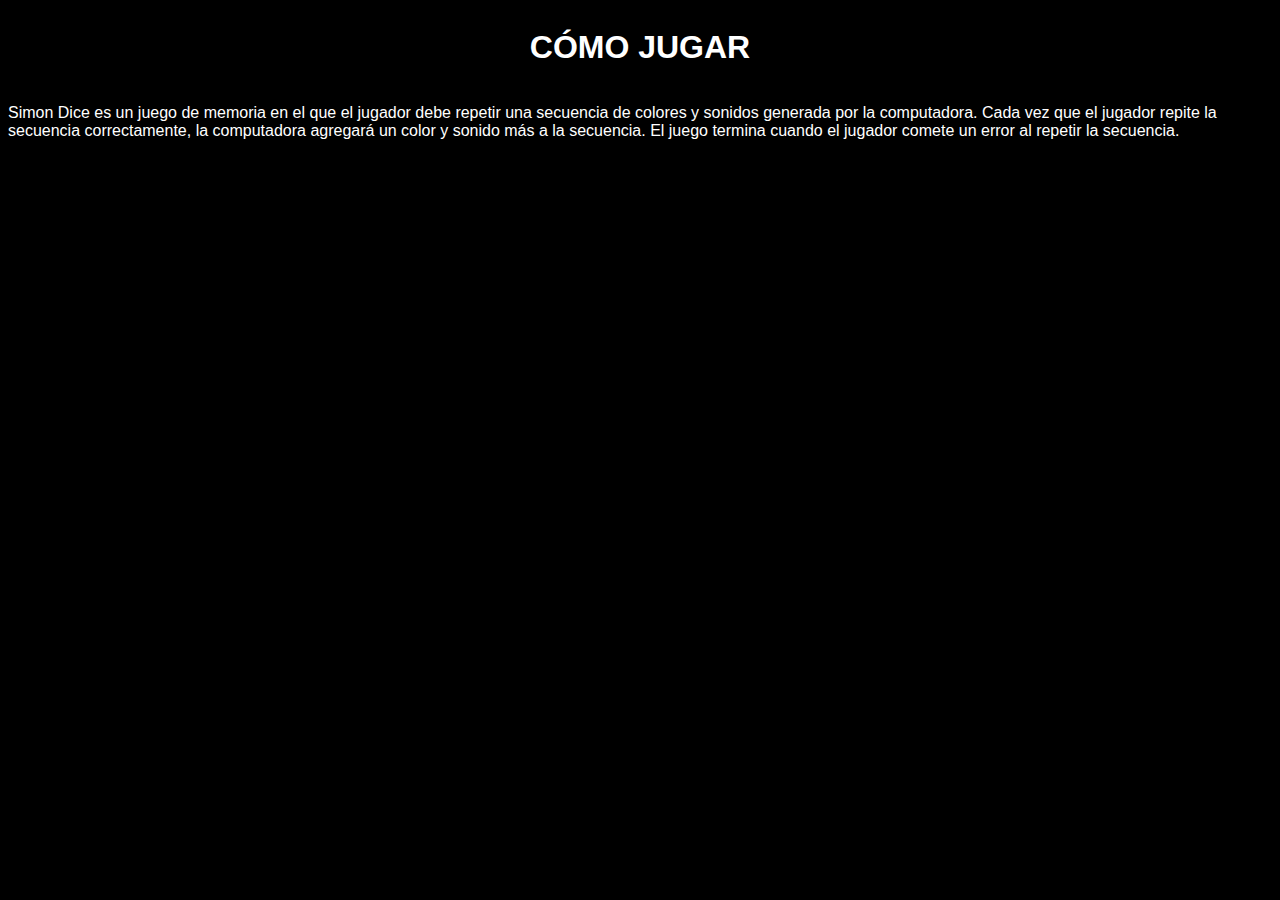
==== ayuda.html @ 231c329e "boton ayuda" ====
<!DOCTYPE html>
<html lang="en">
<head>
    <meta charset="UTF-8">
    <meta name="viewport" content="width=device-width, initial-scale=1.0">
    <title>Ayuda</title>
    <link rel="stylesheet" href="styles.css">
</head>
<body>
    
    <h1>CÓMO JUGAR</h1>
    <p>Simon Dice es un juego de memoria en el que el jugador debe repetir una secuencia de colores y sonidos generada por la computadora. Cada vez que el jugador repite la secuencia correctamente, la computadora agregará un color y sonido más a la secuencia. El juego termina cuando el jugador comete un error al repetir la secuencia.</p>

</body>
</html>
---- styles.css ----
body {
    background-color: black;
    color: white;
    display: flex;
    flex-direction: column;
    align-items: center;
    font-family: Arial, sans-serif;
}

button {
    background-color: gray;
    color: white;
    border: none;
    padding: 10px;
    cursor: pointer;
    margin-top: 20px;
}

.container {
    position: relative;
    width: 80vw;
    height: 80vw;
    max-width: 300px;
    max-height: 300px;
    display: flex;
    justify-content: center;
    align-items: center;
}

.square {
    width: 45%;
    height: 45%;
    position: absolute;
    border-radius: 50%;
    cursor: pointer;
    transition: opacity 0.3s;
}

.red { background-color: rgb(230, 16, 16); top: 0; left: 50%; transform: translateX(-50%); }
.blue { background-color: rgb(22, 51, 180); bottom: 0; left: 50%; transform: translateX(-50%); }
.green { background-color: rgb(4, 109, 4); left: 0; top: 50%; transform: translateY(-50%); }
.yellow { background-color: rgb(247, 247, 24); right: 0; top: 50%; transform: translateY(-50%); }

.center {
    width: 30%;
    height: 30%;
    background-color: black;
    border-radius: 50%;
    position: absolute;
    display: flex;
    justify-content: center;
    align-items: center;
    color: white;
    font-size: 18px;
    font-weight: bold;
    cursor: pointer;
}

.boton-jugar{
    background-color: gray;
    border: none;
    color: white;
    padding: 15px 32px;
    text-align: center;
    text-decoration: none;
    display: inline-block;
    font-size: 16px;
    margin: 4px 2px;
    cursor: pointer;
}

.boton-ayuda{
    background-color: gray;
    border: none;
    color: white;
    padding: 15px 32px;
    text-align: center;
    text-decoration: none;
    display: inline-block;
    font-size: 16px;
    margin: 4px 2px;
    cursor: pointer;
}
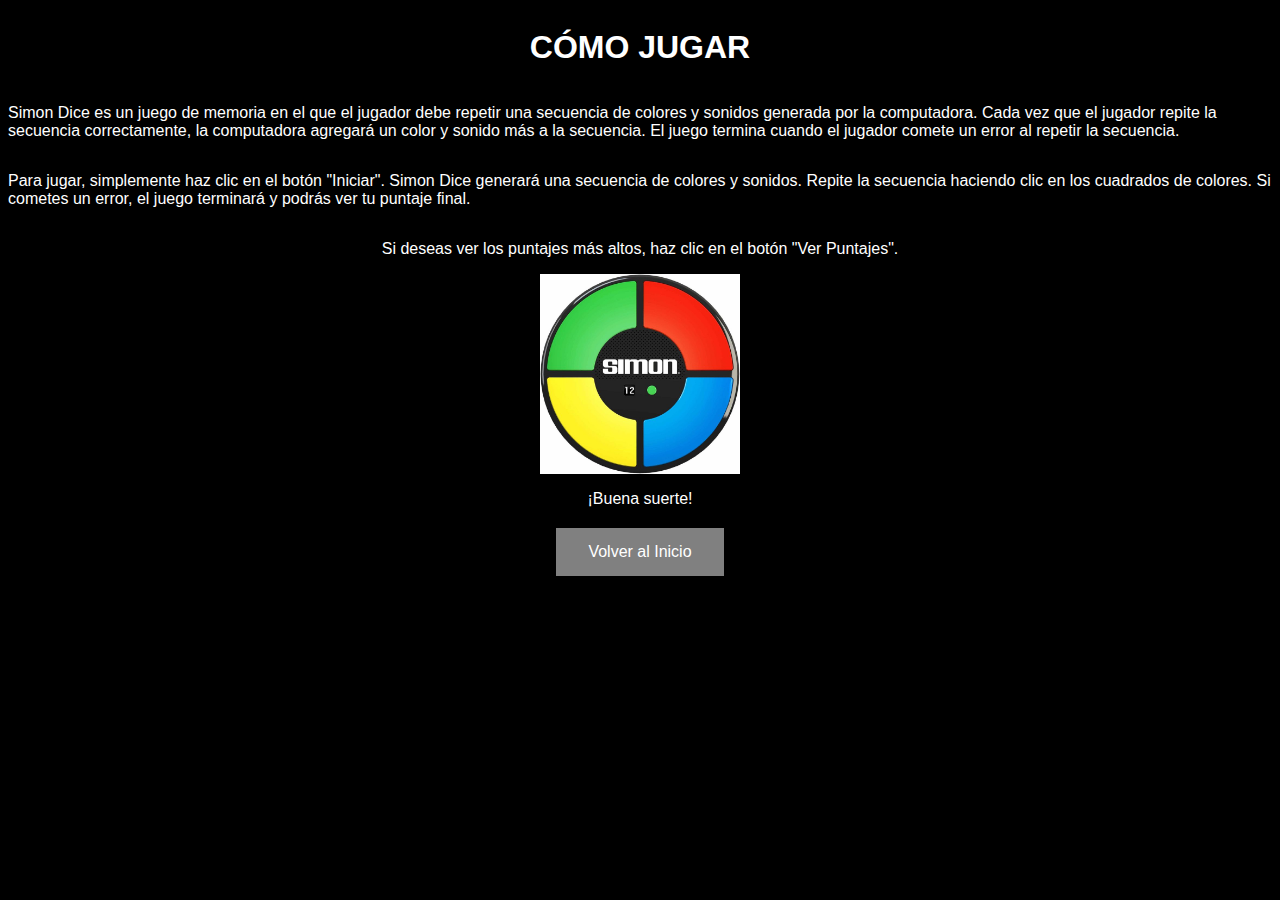
==== commit 11490511: "ayuda" ====
--- a/ayuda.html
+++ b/ayuda.html
@@ -10,6 +10,11 @@
     
     <h1>CÓMO JUGAR</h1>
     <p>Simon Dice es un juego de memoria en el que el jugador debe repetir una secuencia de colores y sonidos generada por la computadora. Cada vez que el jugador repite la secuencia correctamente, la computadora agregará un color y sonido más a la secuencia. El juego termina cuando el jugador comete un error al repetir la secuencia.</p>
+    <p>Para jugar, simplemente haz clic en el botón "Iniciar". Simon Dice generará una secuencia de colores y sonidos. Repite la secuencia haciendo clic en los cuadrados de colores. Si cometes un error, el juego terminará y podrás ver tu puntaje final.</p>
+    <p>Si deseas ver los puntajes más altos, haz clic en el botón "Ver Puntajes".</p>
+    <img src="simondice.jpg" alt="Simon Dice" class="imagen-ayuda" width="200">
+    <p>¡Buena suerte!</p>
+    <a href="inicio.html" class = "boton-jugar">Volver al Inicio</a>
 
 </body>
 </html> 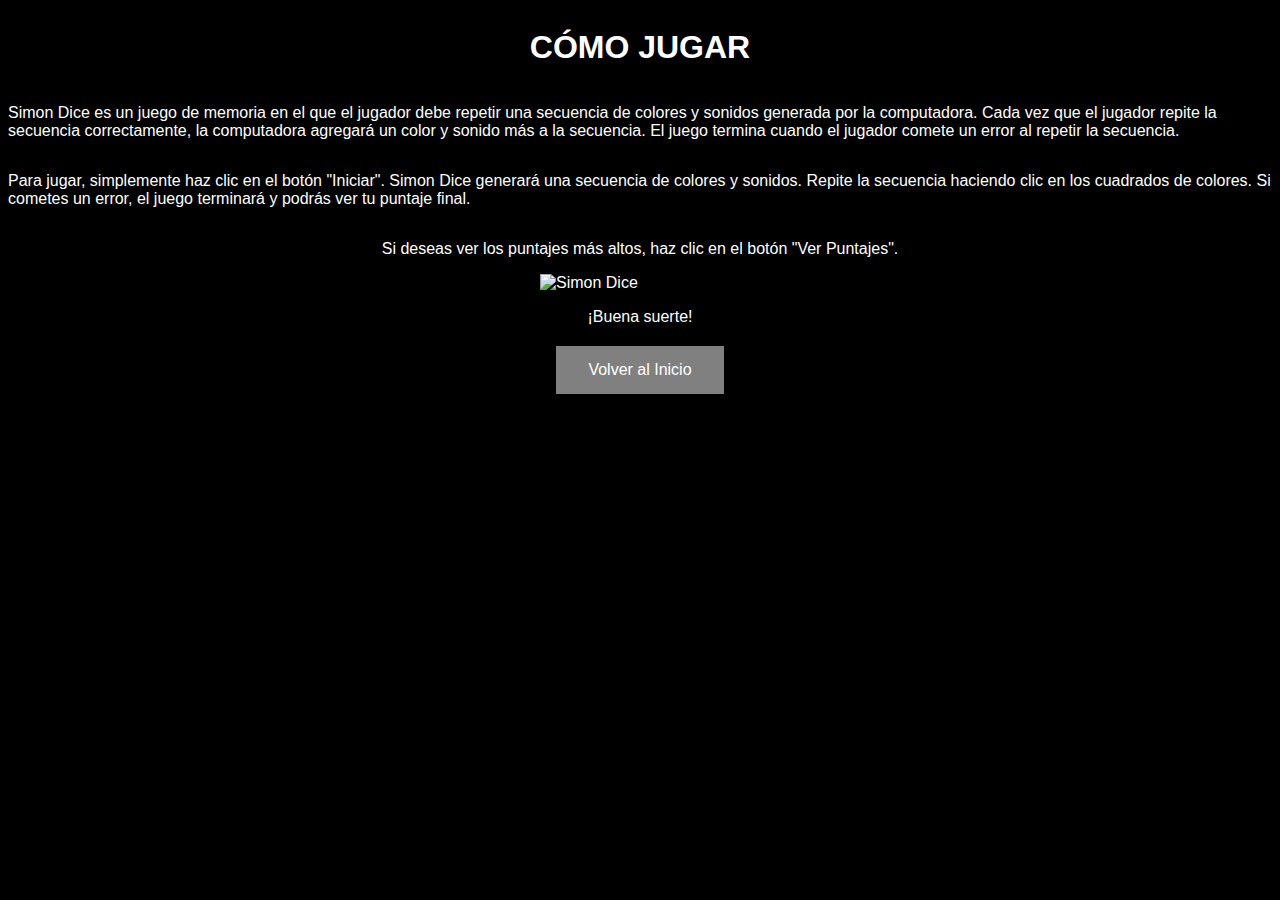
==== commit 798eaf42: "nombres" ====
--- a/ayuda.html
+++ b/ayuda.html
@@ -12,7 +12,7 @@
     <p>Simon Dice es un juego de memoria en el que el jugador debe repetir una secuencia de colores y sonidos generada por la computadora. Cada vez que el jugador repite la secuencia correctamente, la computadora agregará un color y sonido más a la secuencia. El juego termina cuando el jugador comete un error al repetir la secuencia.</p>
     <p>Para jugar, simplemente haz clic en el botón "Iniciar". Simon Dice generará una secuencia de colores y sonidos. Repite la secuencia haciendo clic en los cuadrados de colores. Si cometes un error, el juego terminará y podrás ver tu puntaje final.</p>
     <p>Si deseas ver los puntajes más altos, haz clic en el botón "Ver Puntajes".</p>
-    <img src="simondice.jpg" alt="Simon Dice" class="imagen-ayuda" width="200">
+    <img src="simon_dice.jpg" alt="Simon Dice" class="imagen-ayuda" width="200">
     <p>¡Buena suerte!</p>
     <a href="inicio.html" class = "boton-jugar">Volver al Inicio</a>
 
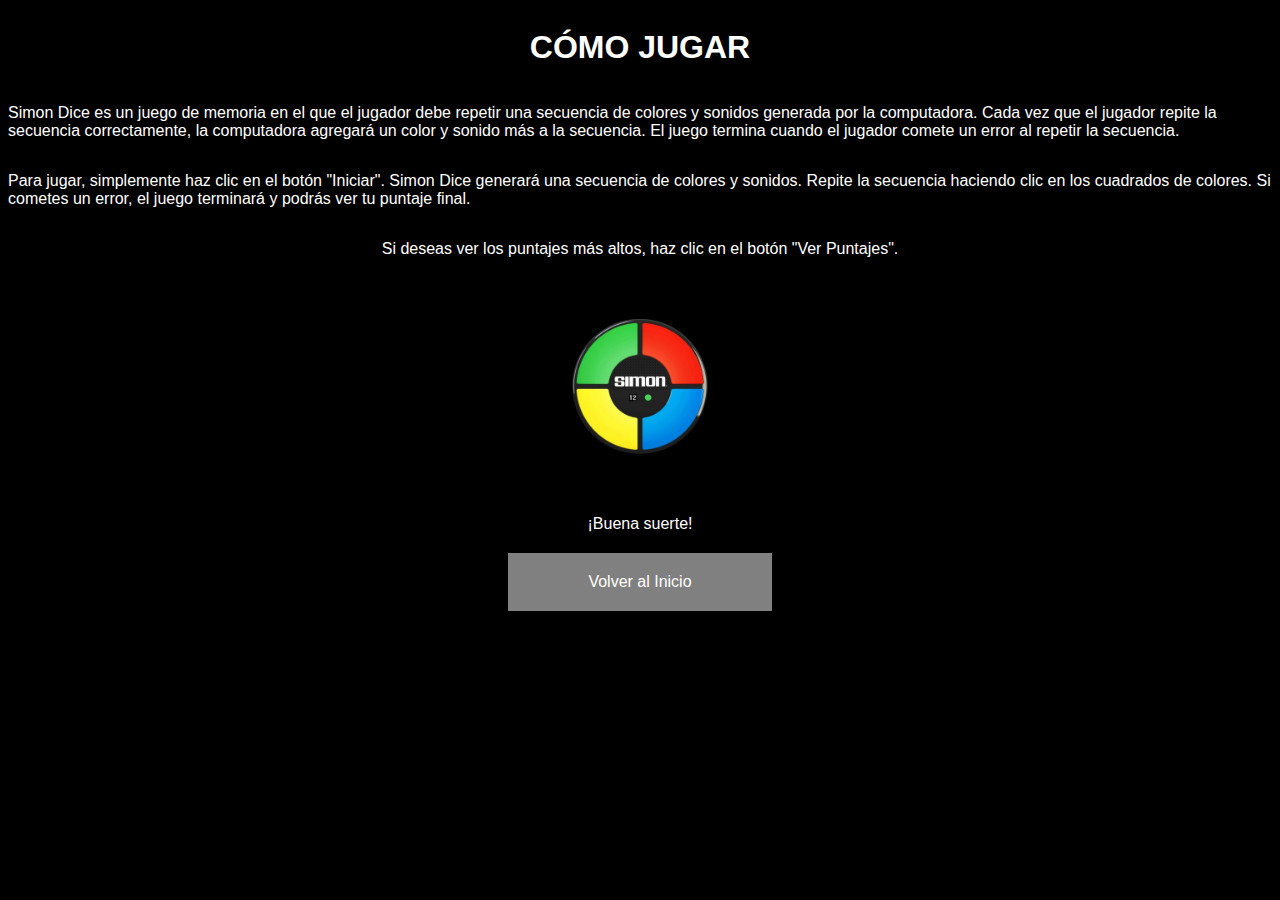
==== commit 98356763: "imagen" ====
--- a/ayuda.html
+++ b/ayuda.html
@@ -12,9 +12,9 @@
     <p>Simon Dice es un juego de memoria en el que el jugador debe repetir una secuencia de colores y sonidos generada por la computadora. Cada vez que el jugador repite la secuencia correctamente, la computadora agregará un color y sonido más a la secuencia. El juego termina cuando el jugador comete un error al repetir la secuencia.</p>
     <p>Para jugar, simplemente haz clic en el botón "Iniciar". Simon Dice generará una secuencia de colores y sonidos. Repite la secuencia haciendo clic en los cuadrados de colores. Si cometes un error, el juego terminará y podrás ver tu puntaje final.</p>
     <p>Si deseas ver los puntajes más altos, haz clic en el botón "Ver Puntajes".</p>
-    <img src="simon_dice.jpg" alt="Simon Dice" class="imagen-ayuda" width="200">
+    <img src="simon_dice.png" alt="Simon Dice" class="imagen-ayuda" width="400">
     <p>¡Buena suerte!</p>
-    <a href="inicio.html" class = "boton-jugar">Volver al Inicio</a>
+    <a href="index.html" class = "boton-jugar">Volver al Inicio</a>
 
 </body>
 </html> --- a/styles.css
+++ b/styles.css
@@ -60,7 +60,7 @@
     background-color: gray;
     border: none;
     color: white;
-    padding: 15px 32px;
+    padding: 20px 80px;
     text-align: center;
     text-decoration: none;
     display: inline-block;
@@ -73,11 +73,24 @@
     background-color: gray;
     border: none;
     color: white;
-    padding: 15px 32px;
+    padding: 20px 80px;
     text-align: center;
     text-decoration: none;
     display: inline-block;
     font-size: 16px;
     margin: 4px 2px;
     cursor: pointer;
-}+}
+
+.boton-ranking{
+    background-color: gray;
+    border: none;
+    color: white;
+    padding: 20px 80px;
+    text-align: center;
+    text-decoration: none;
+    display: inline-block;
+    font-size: 16px;
+    margin: 4px 2px;
+    cursor: pointer;
+}   